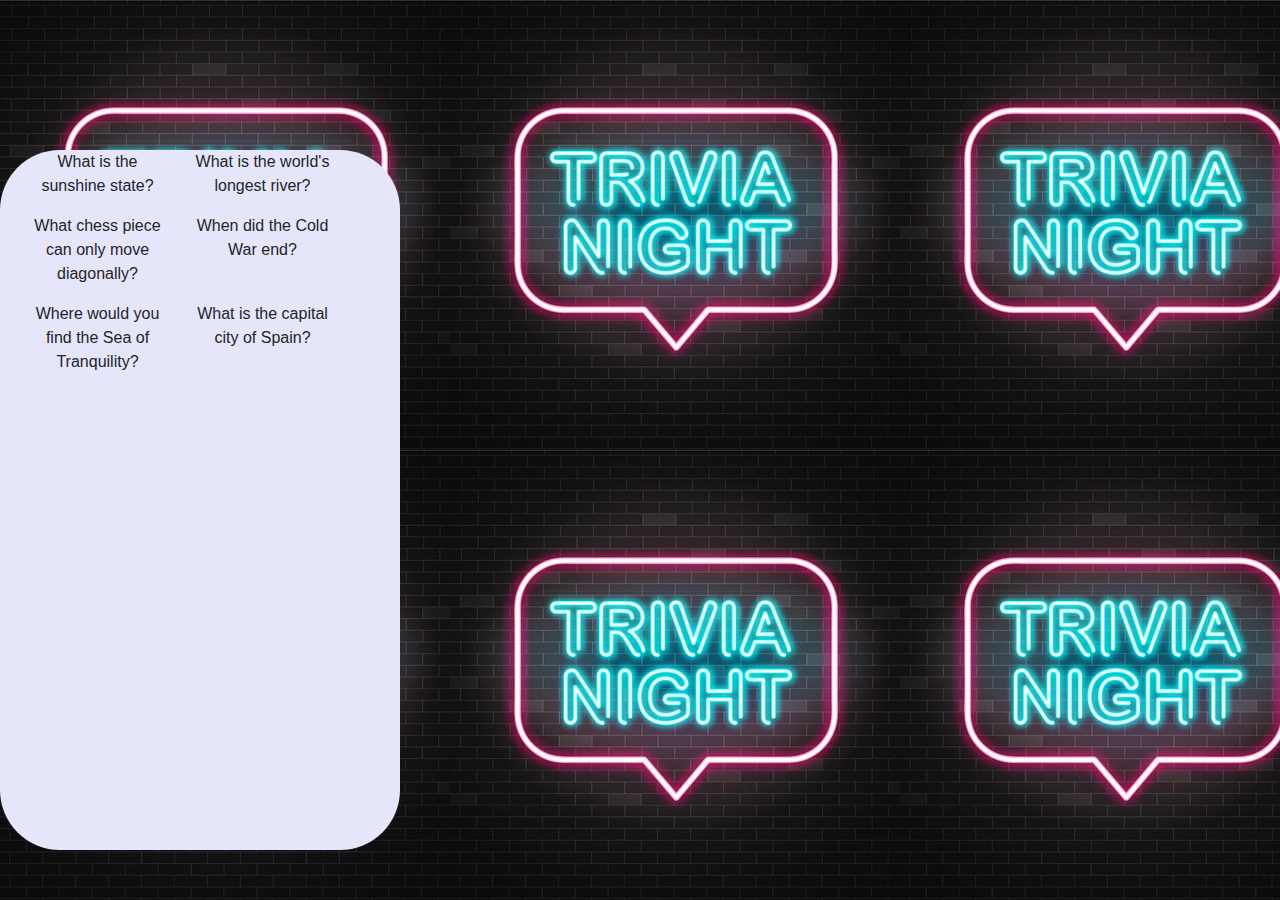
==== index.html @ 880ad75a "adding layout" ====
<!DOCTYPE html>
<html lang="en-us">

<head>
  <meta charset="UTF-8">
  <link rel="stylesheet" href="https://stackpath.bootstrapcdn.com/bootstrap/4.3.1/css/bootstrap.min.css" integrity="sha384-ggOyR0iXCbMQv3Xipma34MD+dH/1fQ784/j6cY/iJTQUOhcWr7x9JvoRxT2MZw1T" crossorigin="anonymous">
  <title>Trivia</title>
  <link rel="stylesheet" href="assets/css/style.css"> 
  <!-- <link rel="stylesheet" href="assets/css/reset.css">  -->
  <script src="https://cdnjs.cloudflare.com/ajax/libs/jquery/3.2.1/jquery.min.js"></script>
</head>
<body>
    <div id= "container">
        <div class= "top-buffer relative justify-content center" style="width: 300px; height: 600px">

                <!-- <div class= "parent-div d-flex justify-content center" style="width: 300px; height: 600px"> -->
                    <div class= "row">
                        <div class= "col"><p class= "q1"></p></div>
                        <div class= "col"><p class= "q2"></p></div>
                    </div><div class="w-100"></div>
                    <div class= "row">
                            <div class= "col"><p class= "q3"></p></div>
                            <div class= "col"><p class= "q4"></p></div>
                    </div><div class="w-100"></div>
                    <div class= "row">
                            <div class= "col"><p class= "q5"></p></div>
                            <div class= "col"><p class= "q6"></p></div>
                    </div><div class="w-100"></div>
                <!-- </div> -->
     </div>
    </div>

<script src="assets/javascript/app.js"></script>
</body>
</html>
---- assets/css/style.css ----
body{
    background: url("../images/trivia.jpg");
    text-align: center; 
} 

#container{
    background: lavender; 
    border-radius: 60px / 60px;
    width: 400px; 
    height: 700px; 
    /* border: dotted; 
    border-color: white;  */
}

.top-buffer { 
    margin-top: 150px;
}

.relative {
    position: relative;
    left: 30px;
  }
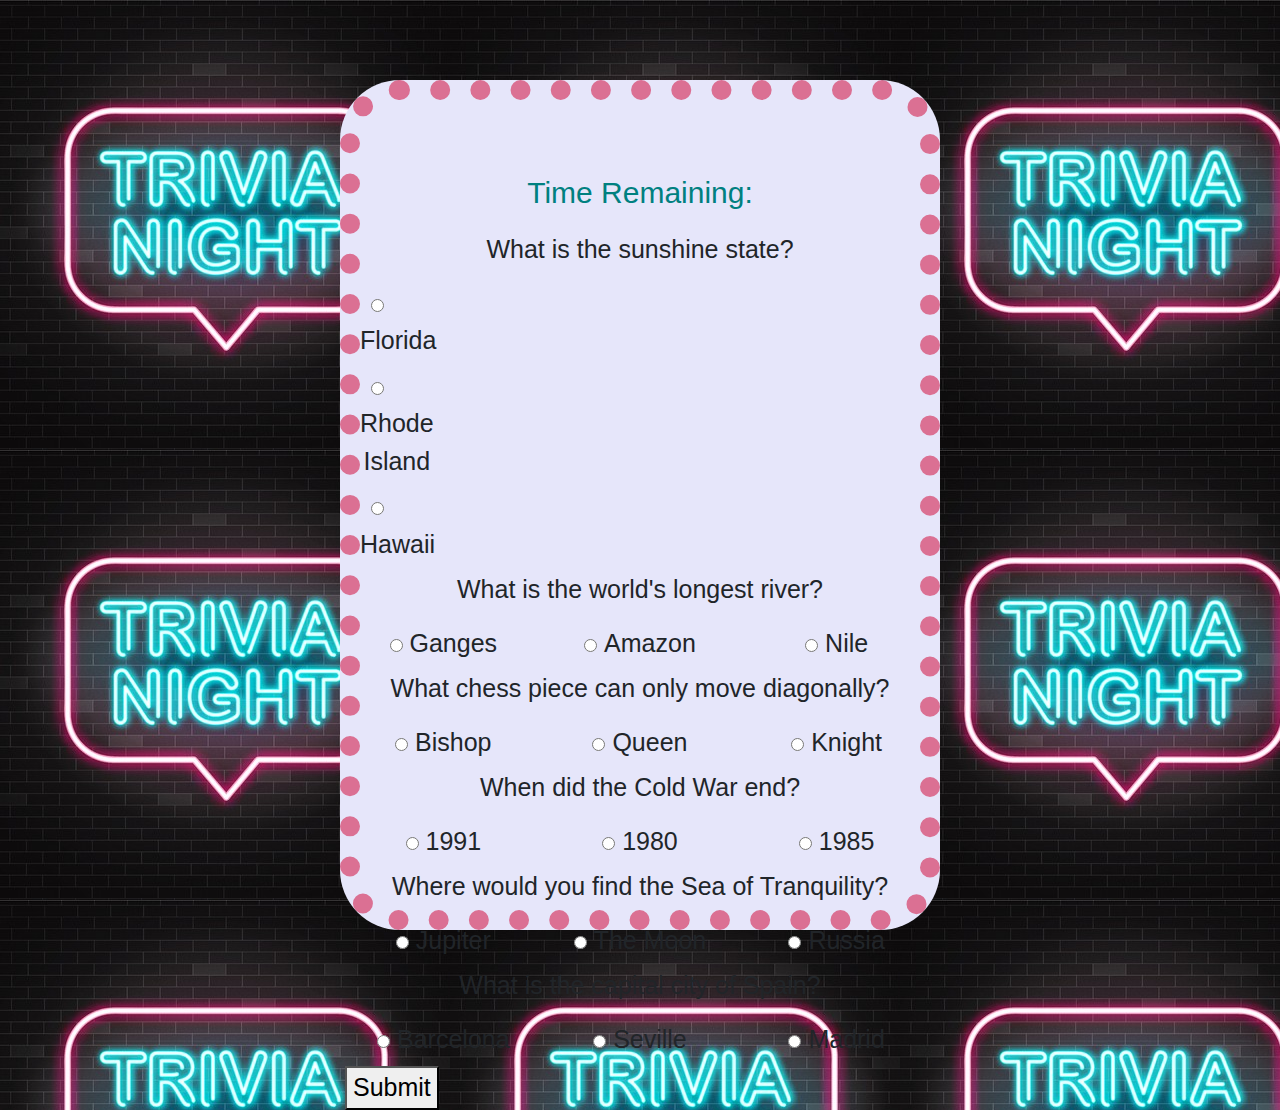
==== commit ee78ca73: "added timer function" ====
--- a/index.html
+++ b/index.html
@@ -11,25 +11,126 @@
 </head>
 <body>
     <div id= "container">
-        <div class= "top-buffer relative justify-content center" style="width: 300px; height: 600px">
-
-                <!-- <div class= "parent-div d-flex justify-content center" style="width: 300px; height: 600px"> -->
-                    <div class= "row">
-                        <div class= "col"><p class= "q1"></p></div>
-                        <div class= "col"><p class= "q2"></p></div>
-                    </div><div class="w-100"></div>
-                    <div class= "row">
-                            <div class= "col"><p class= "q3"></p></div>
-                            <div class= "col"><p class= "q4"></p></div>
-                    </div><div class="w-100"></div>
-                    <div class= "row">
-                            <div class= "col"><p class= "q5"></p></div>
-                            <div class= "col"><p class= "q6"></p></div>
-                    </div><div class="w-100"></div>
-                <!-- </div> -->
-     </div>
+        <div class= "row">
+            <div class= "col"><p class= "timer"></p></div>
+        </div>
+        <div class= "row">
+            <div class= "col"><p class= "q1"></p></div>
+        </div>
+        <!-- ans q1-->
+        <div class= "row">
+            <form name= "radioAnswers">
+                <div class= "col-4">
+                        <input type="radio" name="selector1" value="Florida">
+                        <label>Florida</label> 
+                </div>
+                <div class= "col-4">
+                        <input type="radio" name="selector1" value="Rhode Island">
+                        <label>Rhode Island</label> 
+                </div>
+                <div class= "col-4">
+                        <input type="radio" name="selector1" value="Hawaii">
+                        <label>Hawaii</label> 
+                </div>
+            </form>
+        </div>        
+     
+        <div class= "row">
+            <div class= "col"><p class= "q2"></p></div>
+        </div>
+        <!-- ans q2-->
+        <div class= "row">
+                <div class= "col-4">
+                        <input type="radio" name="selector2" value="Ganges">
+                        <label>Ganges</label> 
+                </div>
+                <div class= "col-4">
+                        <input type="radio" name="selector2" value="Amazon">
+                        <label>Amazon</label> 
+                </div>
+                <div class= "col-4">
+                       
+                        <input type="radio" name="selector2" value="Nile">
+                        <label>Nile</label> 
+                </div>
+        </div>     
+        <div class= "row">
+                <div class= "col"><p class= "q3"></p></div>
+        </div> 
+        <!-- ans q3-->
+        <div class= "row">
+                <div class= "col-4">
+                        <input type="radio" id="option" value = "Bishop" name = "selector3">
+                        <label for="option">Bishop</label>
+                </div>
+                <div class= "col-4">
+                        <input type="radio" id="option" value = "Queen" name = "selector3">
+                        <label for="option">Queen</label>
+                </div>
+                <div class= "col-4">
+                        <input type="radio" id="option" value = "Knight" name = "selector3">
+                        <label for="option">Knight</label>
+                </div>
+        </div>     
+        <div class= "row">
+            <div class= "col"><p class= "q4"></p></div>
+        </div> 
+        <!-- ans q4-->
+        <div class= "row">
+                <div class= "col-4">
+                        <input  type="radio" id="option" value = "1991" name = "selector4">
+                        <label for="option">1991</label>
+                </div>
+                <div class= "col-4">
+                        <input type="radio" id="option" value = "1980" name = "selector4">
+                        <label for="option">1980</label>
+                </div>
+                <div class= "col-4">
+                        <input type="radio" id="option" value = "1985" name = "selector4">
+                        <label for="option">1985</label>
+                </div>
+        </div> 
+        <div class= "row">
+            <div class= "col"><p class= "q5"></p></div>
+        </div> 
+        <!-- ans q5-->
+        <div class= "row">
+                <div class= "col-4">
+                        <input type="radio" id="option" value = "Jupiter" name = "selector5">
+                        <label for="option">Jupiter</label>
+                </div>
+                <div class= "col-4">
+                        <input type="radio" id="option" value = "The Moon" name = "selector5">
+                        <label for="option">The Moon</label>
+                </div>
+                <div class= "col-4">
+                        <input type="radio" id="option" value = "Russia" name = "selector5">
+                        <label for="option">Russia</label>
+                </div>
+        </div> 
+        <div class= "row">
+            <div class= "col"><p class= "q6"></p></div>
+        </div> 
+        <!-- ans q6-->
+        <div class= "row">
+                <div class= "col-4">
+                        <input type="radio" id="option" value = "Barcelona" name = "selector6">
+                        <label for="option">Barcelona</label>
+                </div>
+                <div class= "col-4">
+                        <input type="radio" id="option" value = "Seville" name = "selector6">
+                        <label for="option">Seville</label>
+                </div>
+                <div class= "col-4">
+                        <input type="radio" id="option" value = "Madrid" name = "selector6">
+                        <label for="option">Madrid</label>
+                </div>
+        </div> 
+        <div class= "row">
+                <!-- <button id="submit">Submit Quiz</button> -->
+                <button id= "submit"> Submit </button>
+        </div>
     </div>
-
 <script src="assets/javascript/app.js"></script>
 </body>
 </html>--- a/assets/css/style.css
+++ b/assets/css/style.css
@@ -1,22 +1,30 @@
 body{
     background: url("../images/trivia.jpg");
     text-align: center; 
+    margin: 80px; 
 } 
 
 #container{
     background: lavender; 
     border-radius: 60px / 60px;
-    width: 400px; 
-    height: 700px; 
-    /* border: dotted; 
-    border-color: white;  */
+    width: 600px; 
+    height: 850px; 
+    margin: 0 auto; 
+    padding-top: 70px; 
+    border: dotted; 
+    border-color: palevioletred; 
+    border-width: 20px; 
+    font-family: 'Trebuchet MS', 'Lucida Sans Unicode', 'Lucida Grande', 'Lucida Sans', Arial, sans-serif; 
+    font-size: 25px; 
 }
 
-.top-buffer { 
-    margin-top: 150px;
+.timer{
+    font-family: 'Lucida Sans', 'Lucida Sans Regular', 'Lucida Grande', 'Lucida Sans Unicode', Geneva, Verdana, sans-serif; 
+    font-size: 30px; 
+    color: teal;
 }
 
-.relative {
-    position: relative;
-    left: 30px;
-  }+.option{
+    font-size: 15px; 
+}
+
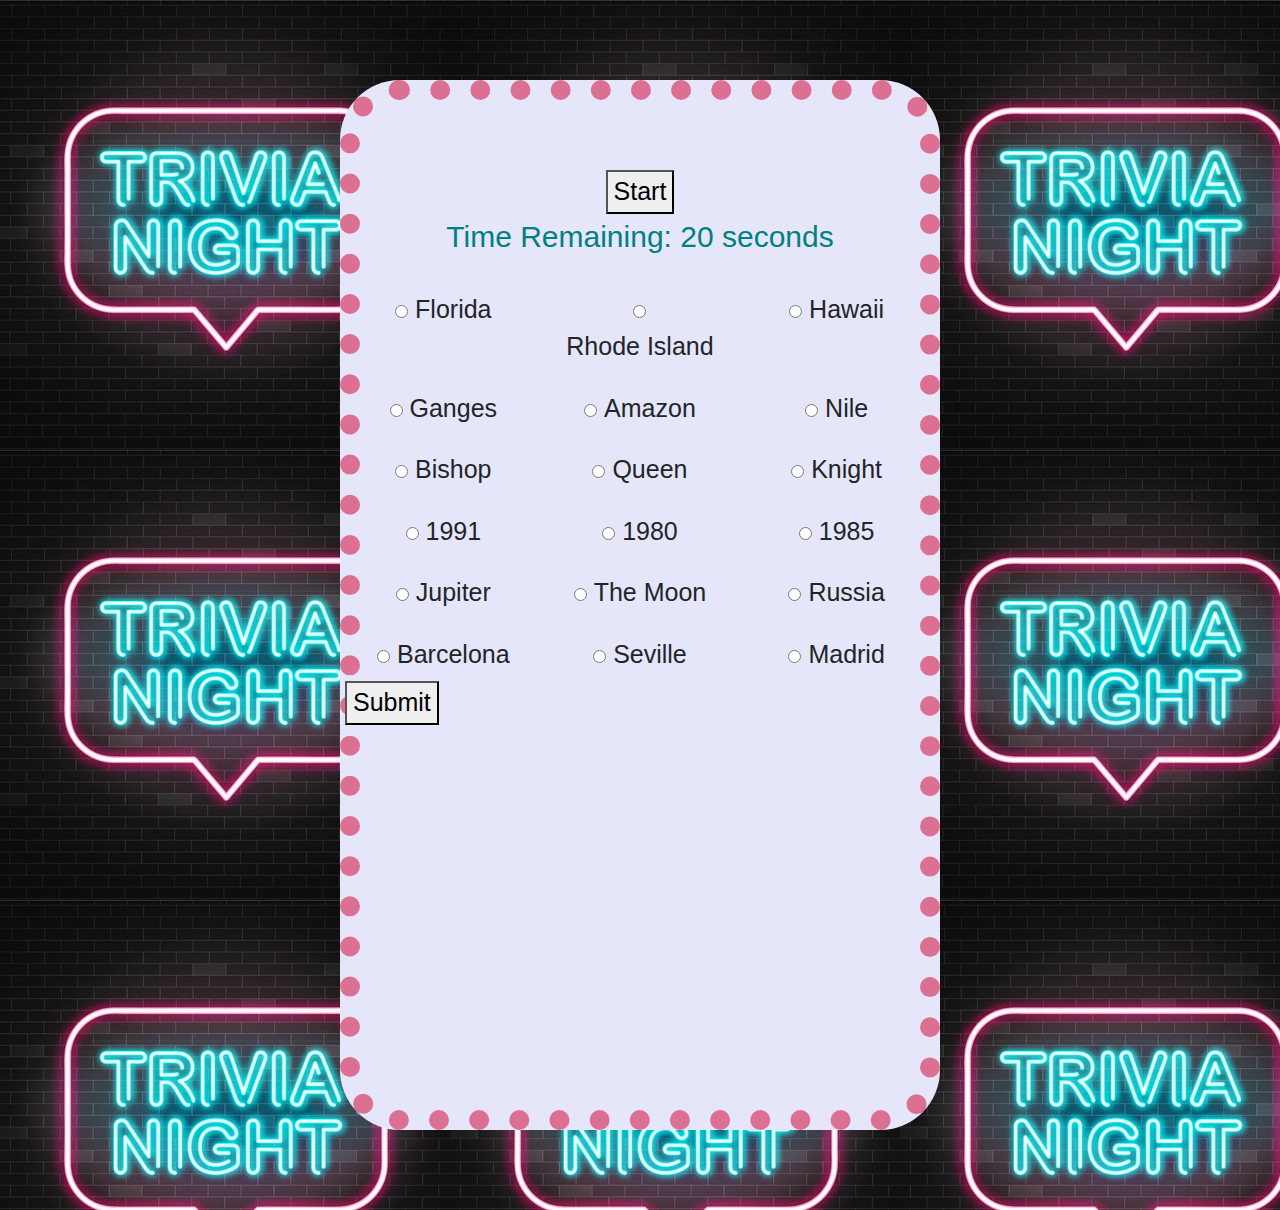
==== commit a84e71e8: "added correct html- index2.html" ====
--- a/index.html
+++ b/index.html
@@ -11,6 +11,7 @@
 </head>
 <body>
     <div id= "container">
+            <button id= "start"> Start</button>
         <div class= "row">
             <div class= "col"><p class= "timer"></p></div>
         </div>
@@ -19,7 +20,7 @@
         </div>
         <!-- ans q1-->
         <div class= "row">
-            <form name= "radioAnswers">
+            <!-- <form class = 'demo' > -->
                 <div class= "col-4">
                         <input type="radio" name="selector1" value="Florida">
                         <label>Florida</label> 
@@ -32,7 +33,7 @@
                         <input type="radio" name="selector1" value="Hawaii">
                         <label>Hawaii</label> 
                 </div>
-            </form>
+            <!-- </form> -->
         </div>        
      
         <div class= "row">
--- a/assets/css/style.css
+++ b/assets/css/style.css
@@ -8,7 +8,7 @@
     background: lavender; 
     border-radius: 60px / 60px;
     width: 600px; 
-    height: 850px; 
+    height: 1050px; 
     margin: 0 auto; 
     padding-top: 70px; 
     border: dotted; 
@@ -28,3 +28,7 @@
     font-size: 15px; 
 }
 
+/* .row{
+    height: 100px; 
+} */
+
